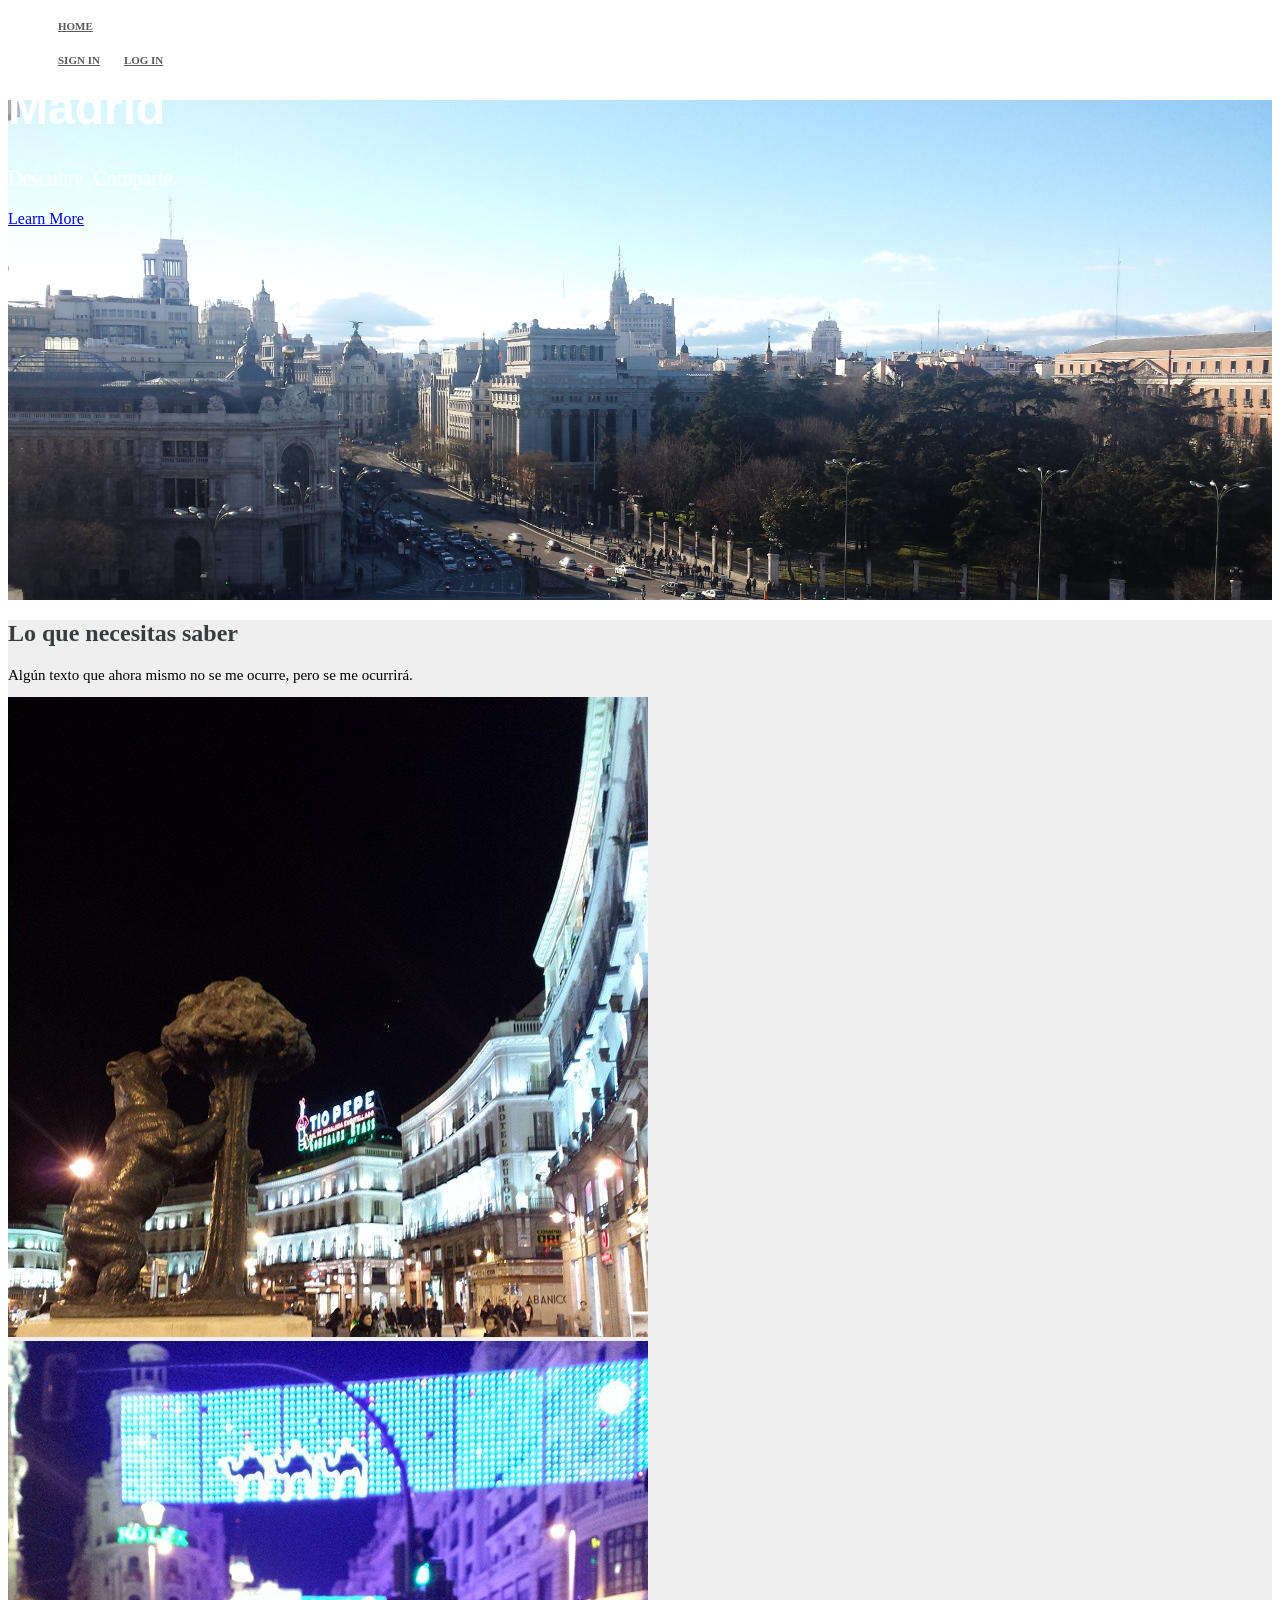
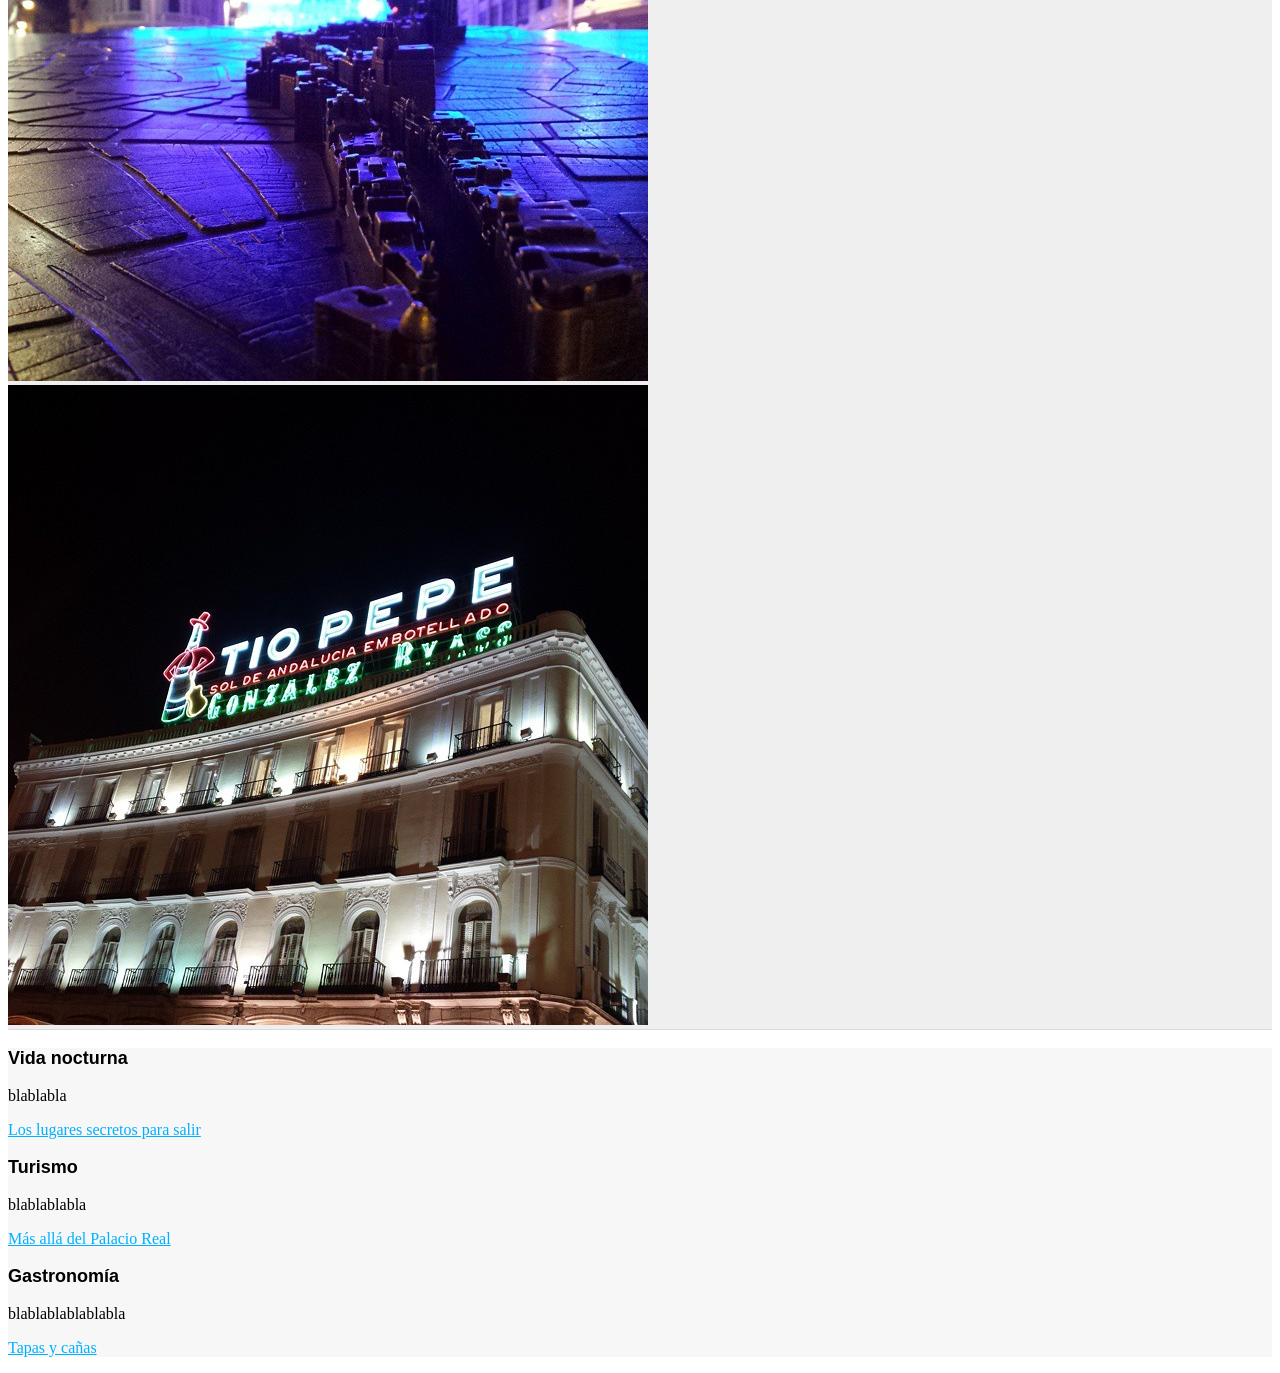
==== views/index.html @ 49b5de26 "Added server" ====
<!DOCTYPE html>
<html>

	<head>
		<link href="http://s3.amazonaws.com/codecademy-content/courses/ltp/css/shift.css" rel="stylesheet">
		<link rel="stylesheet" href="http://s3.amazonaws.com/codecademy-content/courses/ltp/css/bootstrap.css">
		<link rel="stylesheet" href="style.css">
		<meta charset="UTF-8">
	</head>

	<body>
		<div class="nav">
			<div class="container">
				<ul class="pull-left">
					<li><a href="#">HOME</a></li>
				</ul>
				<ul class="pull-right">
					<li><a href="#">Sign In</a></li>
					<li><a href="#">Log In</a></li>
				</ul>
			</div>
		</div>

		<div class="jumbotron">
			<div class="container">
				<h1>Madrid</h1>
				<p>Descubre. Comparte.</p>
				<a href="#">Learn More</a>
			</div>
		</div>

		<div class="neighborhood-guides">
			<div class="container">
				<h2>Lo que necesitas saber</h2>
				<p>Algún texto que ahora mismo no se me ocurre, pero se me ocurrirá.</p>
				<div class="row">
					<div class="col-md-4">
                    	<div class="thumbnail">
                        	<img src="./oso.jpg">
                    	</div>
                	</div>
                	<div class="col-md-4">
                    	<div class="thumbnail">
                        	<img src="./granvia.jpg">
                    	</div>
                	</div>
                	<div class="col-md-4">
                    	<div class="thumbnail">
                        	<img src="./tiopepe.jpg">
                    	</div>                    
                	</div>
            	</div>            
        	</div>
    	</div>

    	<div class="learn-more">
			<div class="container">
				<div class="row">
					<div class="col-md-4">
						<h3>Vida nocturna</h3>
						<p>blablabla</p>
						<p><a href="#">Los lugares secretos para salir</a></p>
					</div>
					<div class="col-md-4">
						<h3>Turismo</h3>
						<p>blablablabla</p>
						<p><a href="#">Más allá del Palacio Real</a></p>
					</div>
					<div class="col-md-4">
						<h3>Gastronomía</h3>
						<p>blablablablablabla</p>
						<p><a href="#">Tapas y cañas</a></p>
					</div>
				</div>
			</div>
		</div>
	</body>
</html>
---- views/style.css ----
.nav a {
  color: #5a5a5a;
  font-size: 11px;
  font-weight: bold;
  padding: 14px 10px;
  text-transform: uppercase;
}

.nav li {
  display: inline;
}

.jumbotron {
  background-image: url('./cibeles.jpg');
  height: 500px;
  background-repeat: no-repeat;
  background-size: cover;
}

.jumbotron .container {
  position: relative;
  top:-20px;
}

.jumbotron h1 {
  color: #fff;
  font-size: 48px;  
  font-family: 'Shift', sans-serif;
  font-weight: bold;
}

.jumbotron p {
  font-size: 20px;
  color: #fff;
}

.learn-more {
  background-color: #f7f7f7;
}

.learn-more h3 {
  font-family: 'Shift', sans-serif;
  font-size: 18px;
  font-weight: bold;
}

.learn-more a {
  color: #00b0ff;
}

.neighborhood-guides {
    background-color: #efefef;
    border-bottom: 1px solid #dbdbdb;
}

.neighborhood-guides h2 {
    color: #393c3d;
    font-size: 24px;
}

.neighborhood-guides p {
    font-size: 15px;
    margin-bottom: 13px;
}
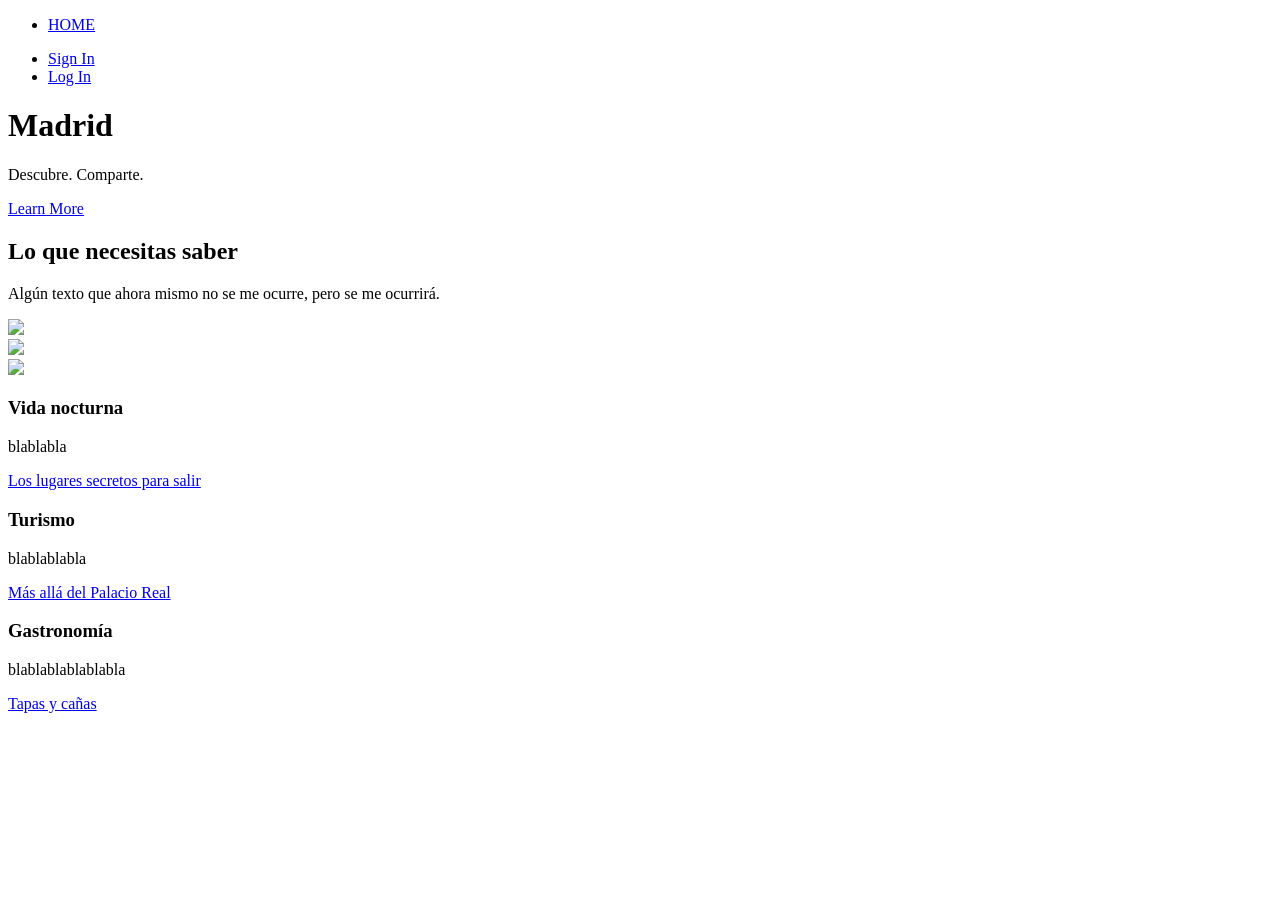
==== commit e8f46a59: "Path problem fixed" ====
--- a/views/index.html
+++ b/views/index.html
@@ -4,7 +4,7 @@
 	<head>
 		<link href="http://s3.amazonaws.com/codecademy-content/courses/ltp/css/shift.css" rel="stylesheet">
 		<link rel="stylesheet" href="http://s3.amazonaws.com/codecademy-content/courses/ltp/css/bootstrap.css">
-		<link rel="stylesheet" href="style.css">
+		<link rel="stylesheet" href="static/style.css">
 		<meta charset="UTF-8">
 	</head>
 
@@ -36,17 +36,17 @@
 				<div class="row">
 					<div class="col-md-4">
                     	<div class="thumbnail">
-                        	<img src="./oso.jpg">
+                        	<img src="static/oso.jpg">
                     	</div>
                 	</div>
                 	<div class="col-md-4">
                     	<div class="thumbnail">
-                        	<img src="./granvia.jpg">
+                        	<img src="static/granvia.jpg">
                     	</div>
                 	</div>
                 	<div class="col-md-4">
                     	<div class="thumbnail">
-                        	<img src="./tiopepe.jpg">
+                        	<img src="static/tiopepe.jpg">
                     	</div>                    
                 	</div>
             	</div>            
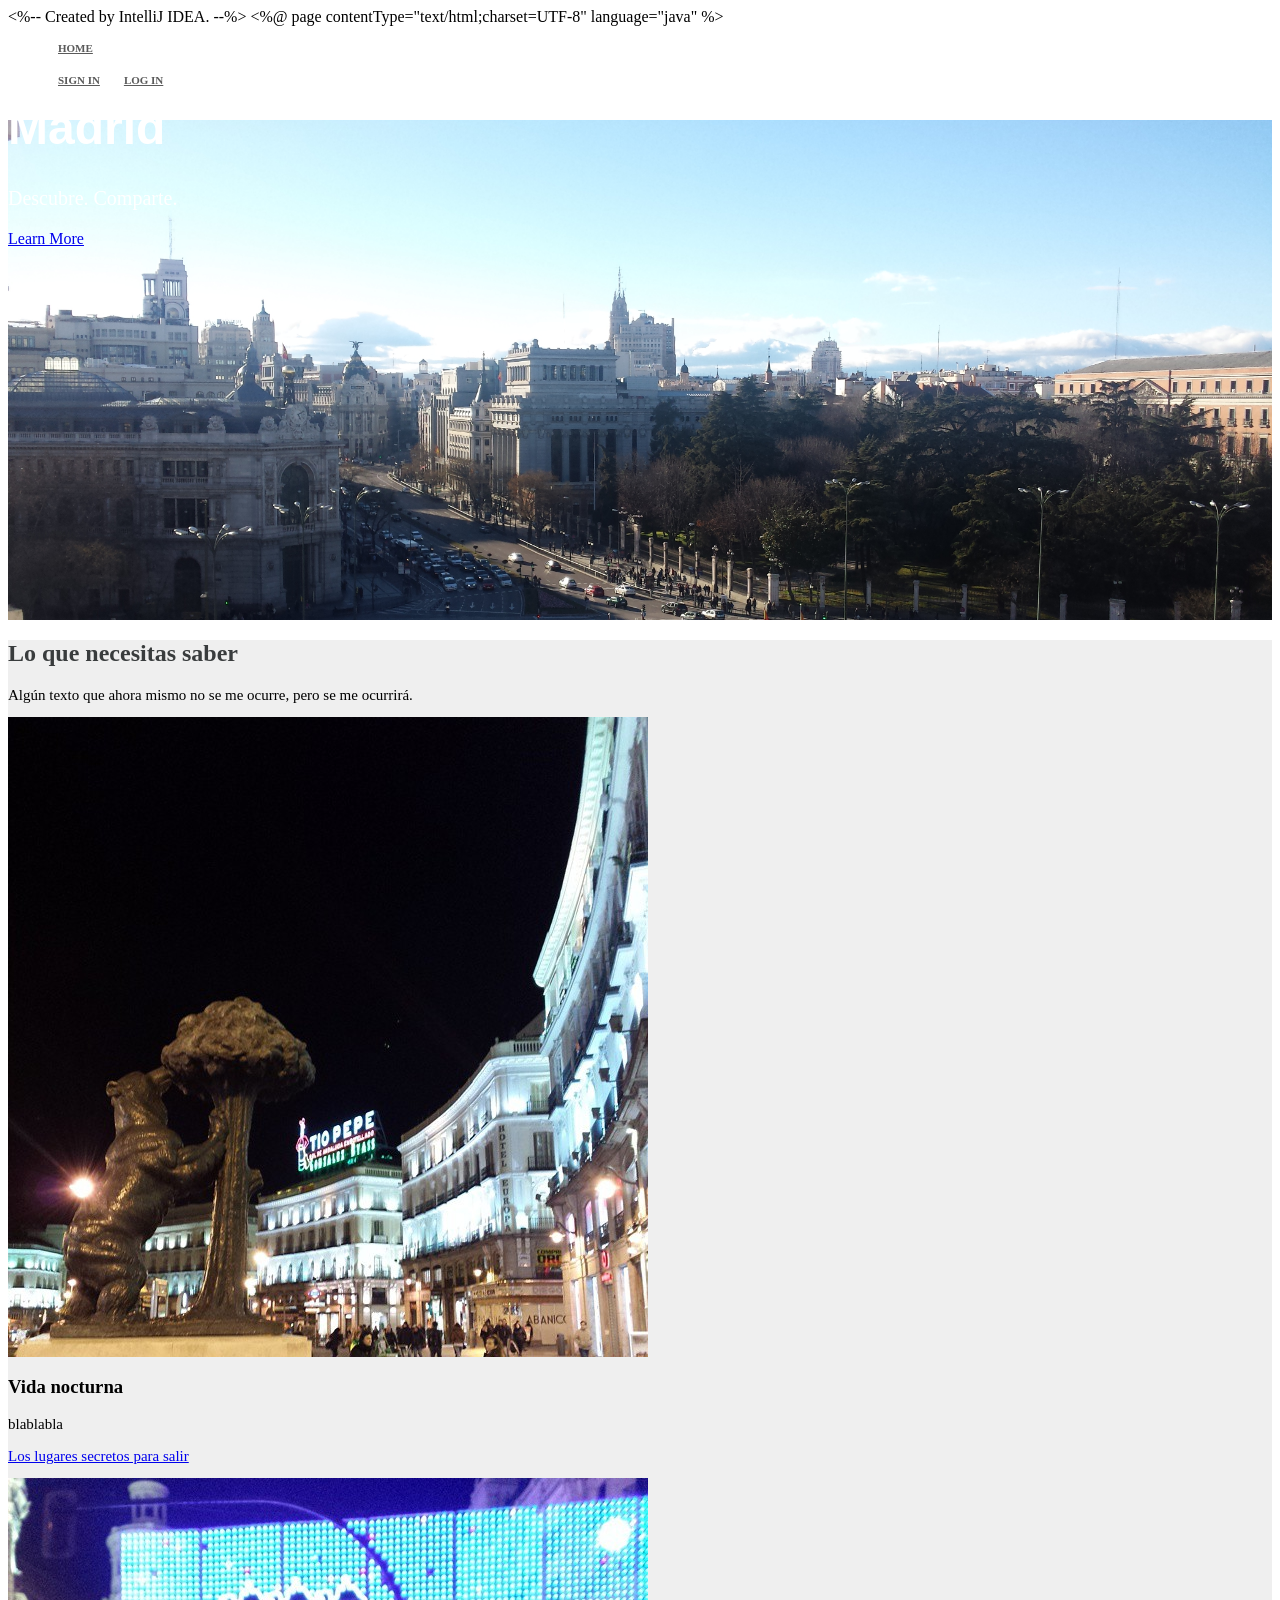
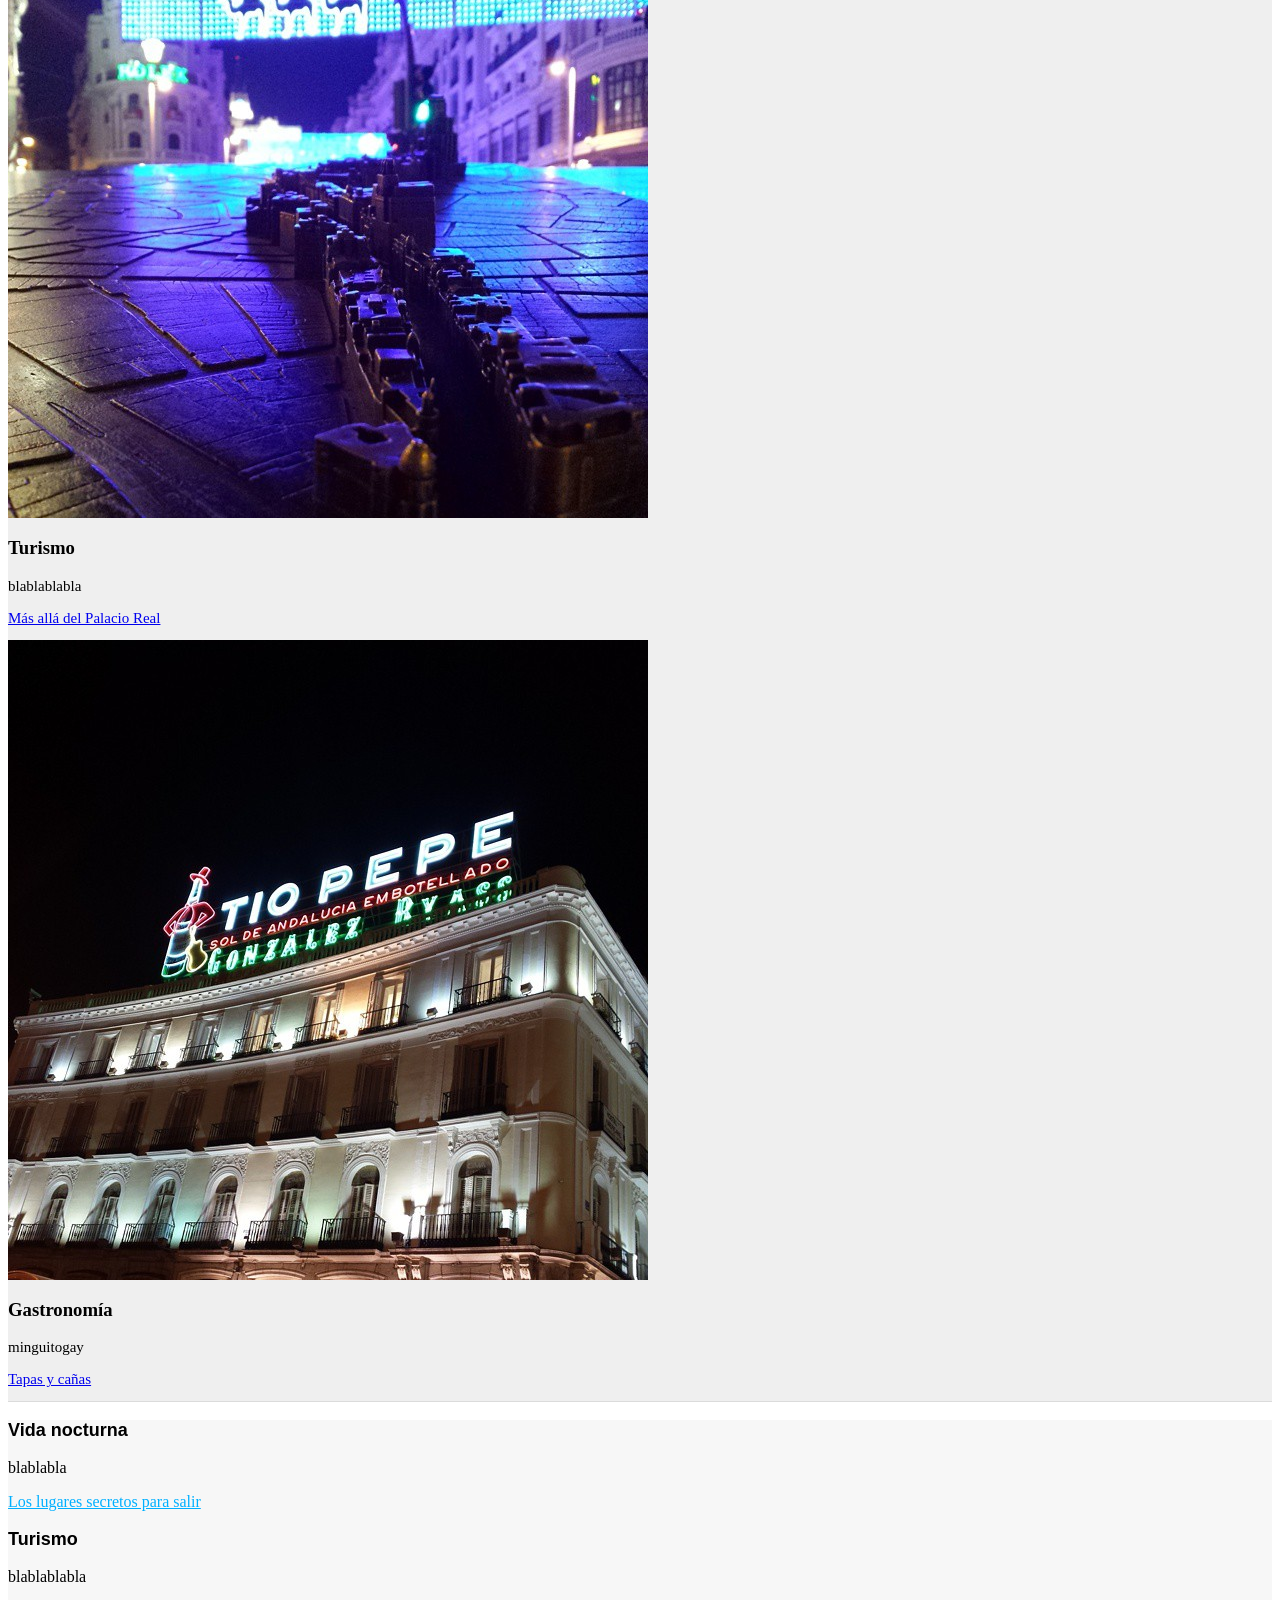
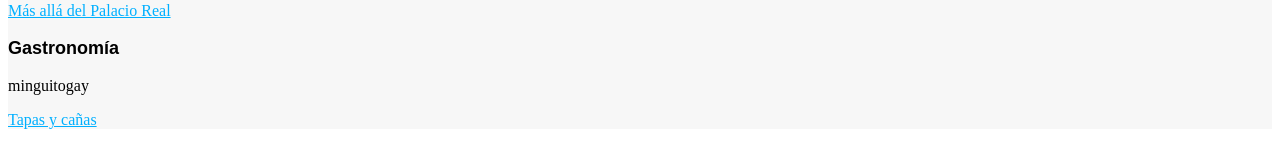
==== commit b8501fc0: "Lista de eventos añadida He puesto lo que ha mandado Edu, la parte de la lista de eventos" ====
--- a/views/index.html
+++ b/views/index.html
@@ -1,78 +1,97 @@
+<%-- Created by IntelliJ IDEA. --%>
+<%@ page contentType="text/html;charset=UTF-8" language="java" %>
 <!DOCTYPE html>
 <html>
 
-	<head>
-		<link href="http://s3.amazonaws.com/codecademy-content/courses/ltp/css/shift.css" rel="stylesheet">
-		<link rel="stylesheet" href="http://s3.amazonaws.com/codecademy-content/courses/ltp/css/bootstrap.css">
-		<link rel="stylesheet" href="static/style.css">
-		<meta charset="UTF-8">
-	</head>
+<head>
+    <link href="http://s3.amazonaws.com/codecademy-content/courses/ltp/css/shift.css" rel="stylesheet">
+    <link rel="stylesheet" href="http://s3.amazonaws.com/codecademy-content/courses/ltp/css/bootstrap.css">
+    <link rel="stylesheet" href="style.css">
+    <meta charset="UTF-8">
+</head>
 
-	<body>
-		<div class="nav">
-			<div class="container">
-				<ul class="pull-left">
-					<li><a href="#">HOME</a></li>
-				</ul>
-				<ul class="pull-right">
-					<li><a href="#">Sign In</a></li>
-					<li><a href="#">Log In</a></li>
-				</ul>
-			</div>
-		</div>
+<body>
+<div class="nav">
+    <div class="container">
+        <ul class="pull-left">
+            <li><a href="#">HOME</a></li>
+        </ul>
+        <ul class="pull-right">
+            <li><a href="#">Sign In</a></li>
+            <li><a href="#">Log In</a></li>
+        </ul>
+    </div>
+</div>
 
-		<div class="jumbotron">
-			<div class="container">
-				<h1>Madrid</h1>
-				<p>Descubre. Comparte.</p>
-				<a href="#">Learn More</a>
-			</div>
-		</div>
+<div class="jumbotron">
+    <div class="container">
+        <h1>Madrid</h1>
 
-		<div class="neighborhood-guides">
-			<div class="container">
-				<h2>Lo que necesitas saber</h2>
-				<p>Algún texto que ahora mismo no se me ocurre, pero se me ocurrirá.</p>
-				<div class="row">
-					<div class="col-md-4">
-                    	<div class="thumbnail">
-                        	<img src="static/oso.jpg">
-                    	</div>
-                	</div>
-                	<div class="col-md-4">
-                    	<div class="thumbnail">
-                        	<img src="static/granvia.jpg">
-                    	</div>
-                	</div>
-                	<div class="col-md-4">
-                    	<div class="thumbnail">
-                        	<img src="static/tiopepe.jpg">
-                    	</div>                    
-                	</div>
-            	</div>            
-        	</div>
-    	</div>
+        <p>Descubre. Comparte.</p>
+        <a href="#">Learn More</a>
+    </div>
+</div>
 
-    	<div class="learn-more">
-			<div class="container">
-				<div class="row">
-					<div class="col-md-4">
-						<h3>Vida nocturna</h3>
-						<p>blablabla</p>
-						<p><a href="#">Los lugares secretos para salir</a></p>
-					</div>
-					<div class="col-md-4">
-						<h3>Turismo</h3>
-						<p>blablablabla</p>
-						<p><a href="#">Más allá del Palacio Real</a></p>
-					</div>
-					<div class="col-md-4">
-						<h3>Gastronomía</h3>
-						<p>blablablablablabla</p>
-						<p><a href="#">Tapas y cañas</a></p>
-					</div>
-				</div>
-			</div>
-		</div>
-	</body>
+<div class="neighborhood-guides">
+    <div class="container">
+        <h2>Lo que necesitas saber</h2>
+
+        <p>Algún texto que ahora mismo no se me ocurre, pero se me ocurrirá.</p>
+
+        <div class="row">
+            <div class="col-md-4">
+                <div class="thumbnail">
+                    <img src="./oso.jpg">
+                    <h3>Vida nocturna</h3>
+                    <p>blablabla</p>
+                    <p><a href="#">Los lugares secretos para salir</a></p>
+                </div>
+            </div>
+            <div class="col-md-4">
+                <div class="thumbnail">
+                    <img src="./granvia.jpg">
+                     <h3>Turismo</h3>
+                    <p>blablablabla</p>
+                    <p><a href="#">Más allá del Palacio Real</a></p>
+                </div>
+            </div>
+            <div class="col-md-4">
+                <div class="thumbnail">
+                    <img src="./tiopepe.jpg">
+                    <h3>Gastronomía</h3>
+                    <p>minguitogay</p>
+                    <p><a href="#">Tapas y cañas</a></p>
+                </div>
+            </div>
+        </div>
+    </div>
+</div>
+<div class="learn-more">
+    <div class="container">
+        <div class="row">
+            <div class="col-md-4">
+                <h3>Vida nocturna</h3>
+
+                <p>blablabla</p>
+
+                <p><a href="#">Los lugares secretos para salir</a></p>
+            </div>
+            <div class="col-md-4">
+                <h3>Turismo</h3>
+
+                <p>blablablabla</p>
+
+                <p><a href="#">Más allá del Palacio Real</a></p>
+            </div>
+            <div class="col-md-4">
+                <h3>Gastronomía</h3>
+
+                <p>minguitogay</p>
+
+                <p><a href="#">Tapas y cañas</a></p>
+            </div>
+        </div>
+    </div>
+</div>
+</body>
 </html>
--- a/views/style.css
+++ b/views/style.css
@@ -0,0 +1,64 @@
+.nav a {
+  color: #5a5a5a;
+  font-size: 11px;
+  font-weight: bold;
+  padding: 14px 10px;
+  text-transform: uppercase;
+}
+
+.nav li {
+  display: inline;
+}
+
+.jumbotron {
+  background-image: url('./cibeles.jpg');
+  height: 500px;
+  background-repeat: no-repeat;
+  background-size: cover;
+}
+
+.jumbotron .container {
+  position: relative;
+  top:-20px;
+}
+
+.jumbotron h1 {
+  color: #fff;
+  font-size: 48px;  
+  font-family: 'Shift', sans-serif;
+  font-weight: bold;
+}
+
+.jumbotron p {
+  font-size: 20px;
+  color: #fff;
+}
+
+.learn-more {
+  background-color: #f7f7f7;
+}
+
+.learn-more h3 {
+  font-family: 'Shift', sans-serif;
+  font-size: 18px;
+  font-weight: bold;
+}
+
+.learn-more a {
+  color: #00b0ff;
+}
+
+.neighborhood-guides {
+    background-color: #efefef;
+    border-bottom: 1px solid #dbdbdb;
+}
+
+.neighborhood-guides h2 {
+    color: #393c3d;
+    font-size: 24px;
+}
+
+.neighborhood-guides p {
+    font-size: 15px;
+    margin-bottom: 13px;
+}
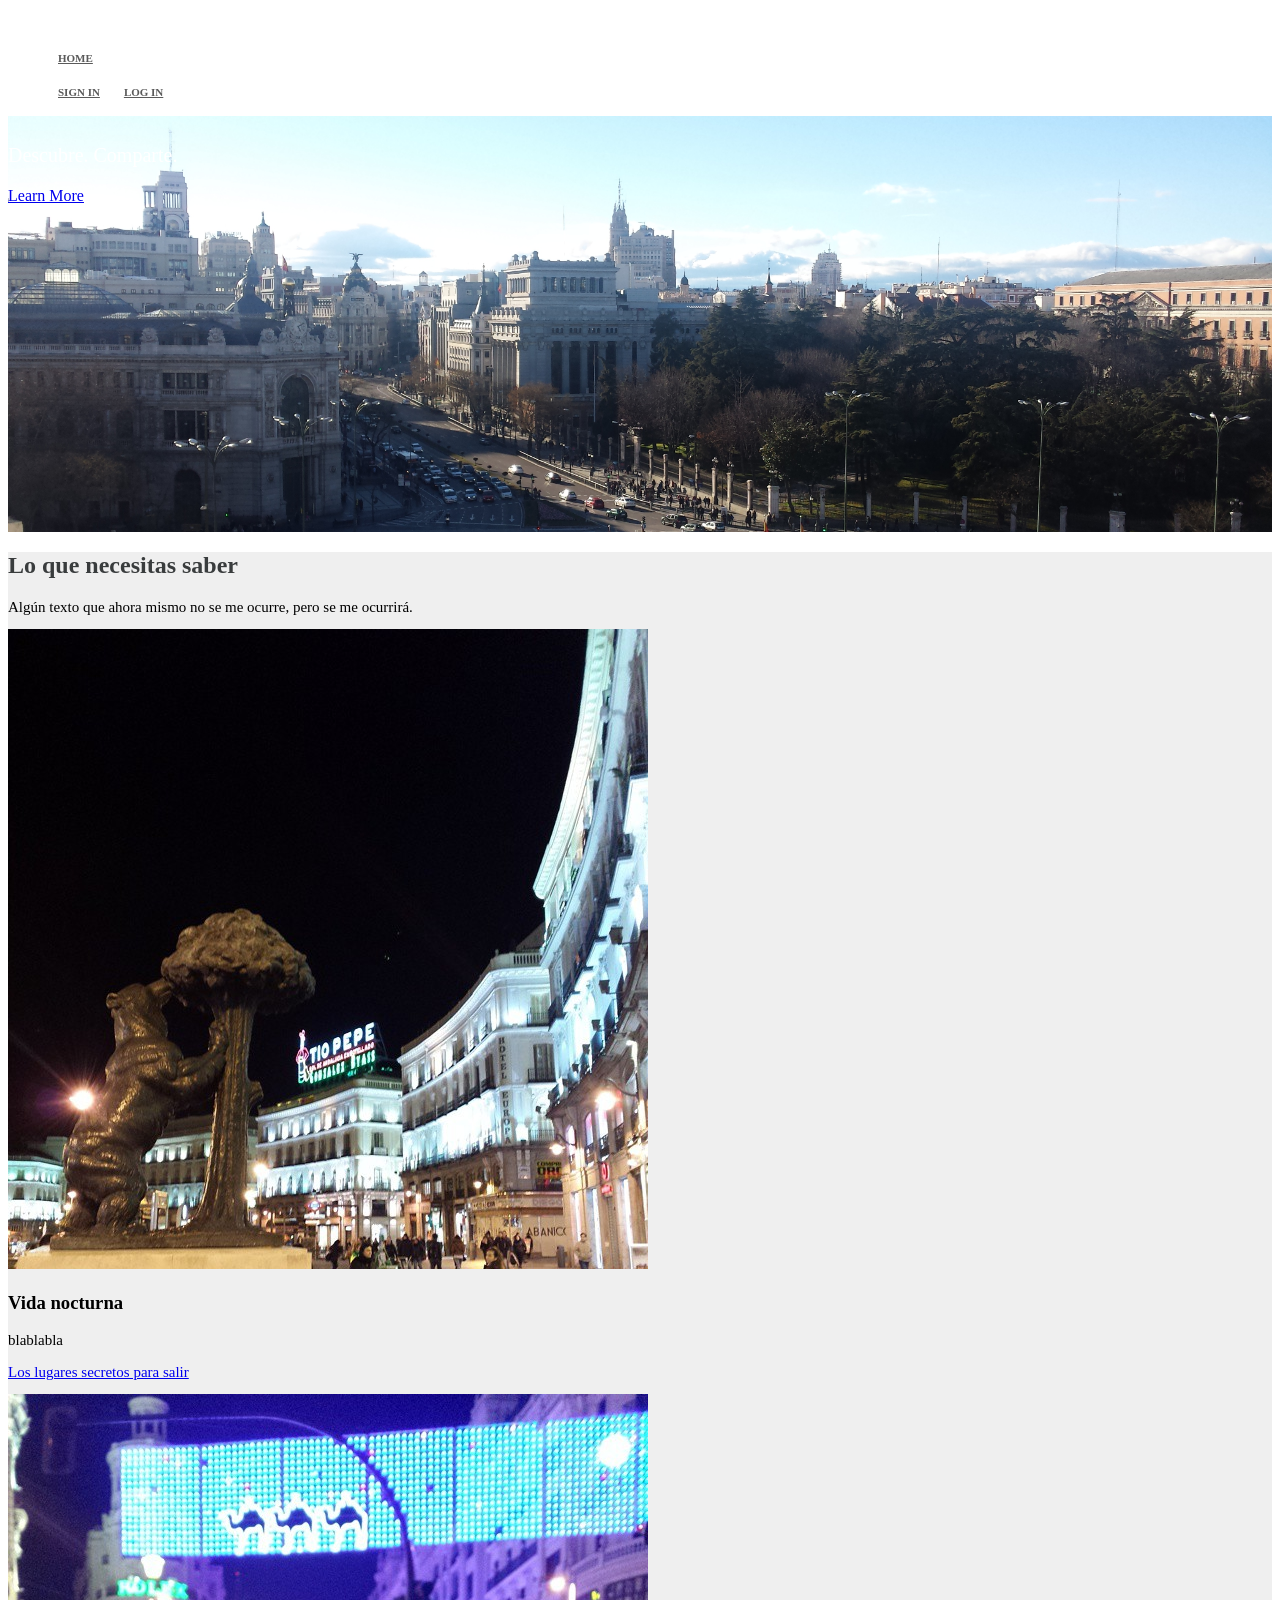
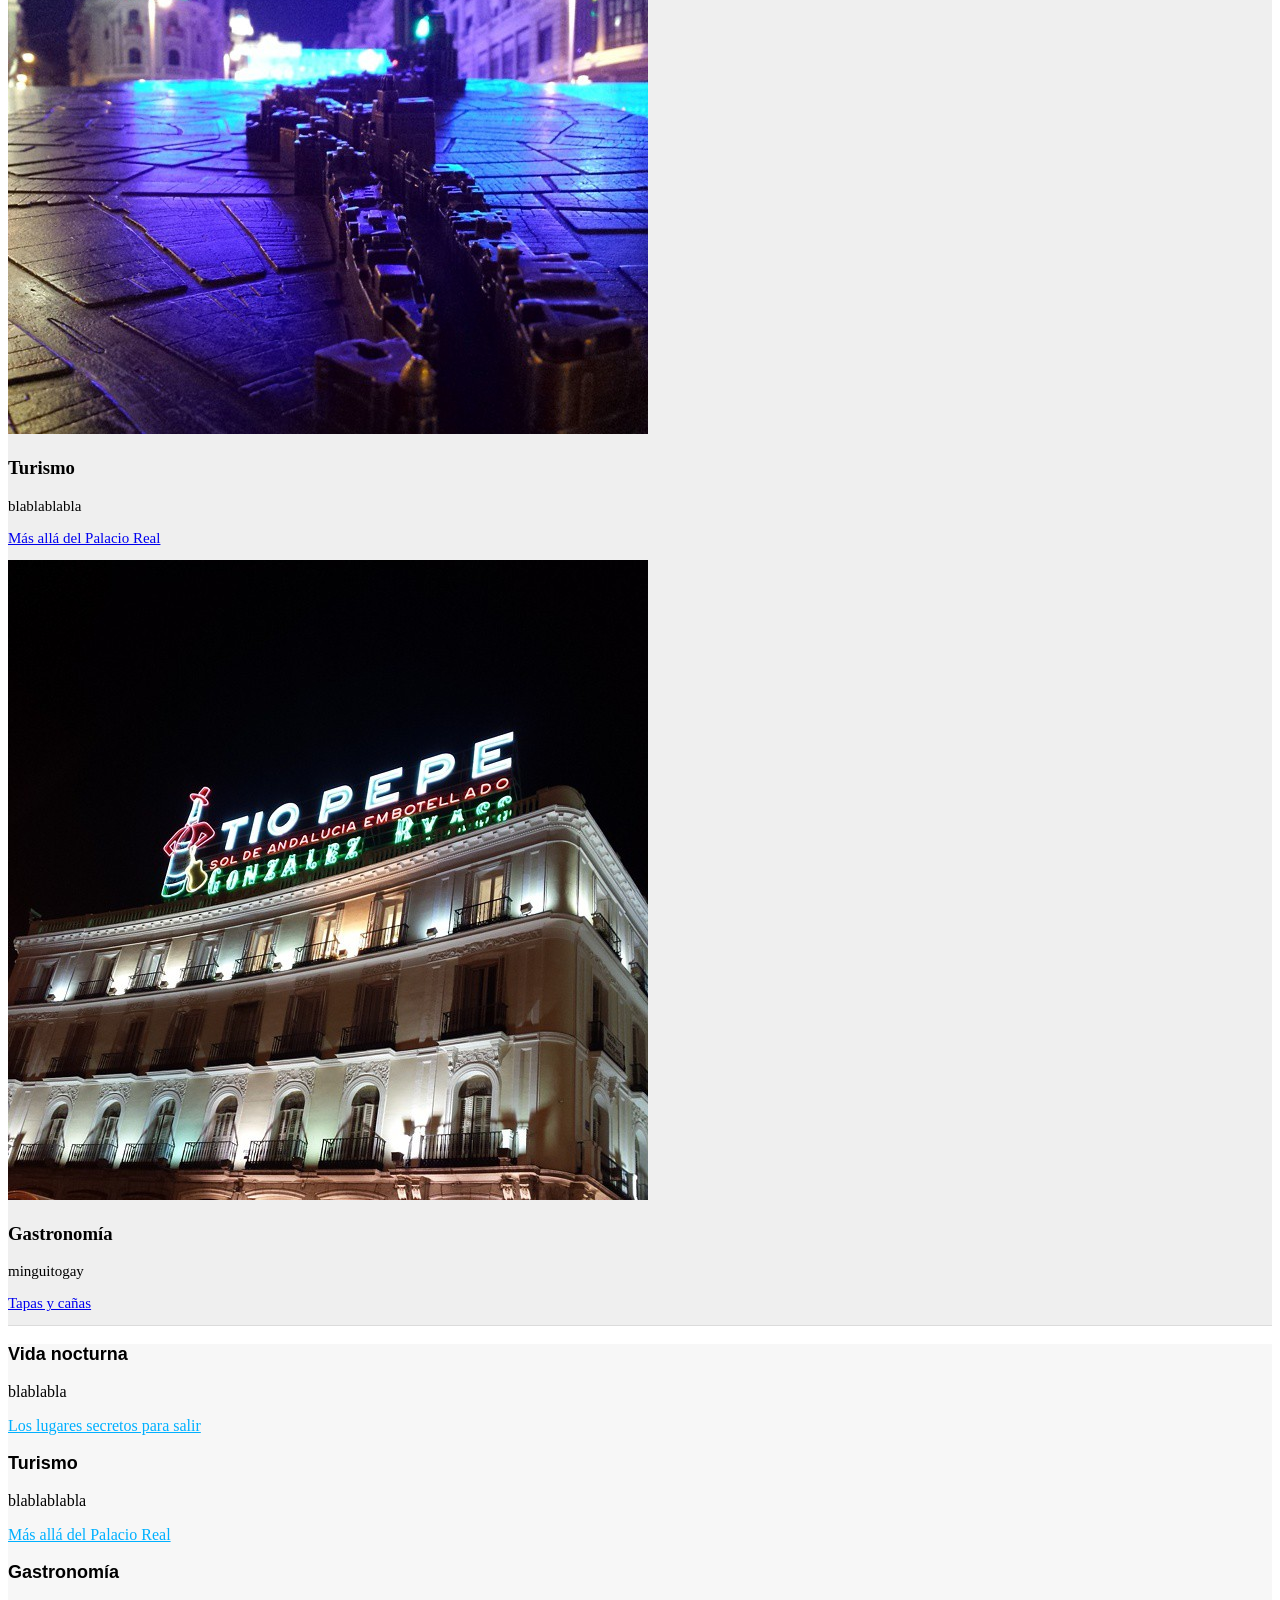
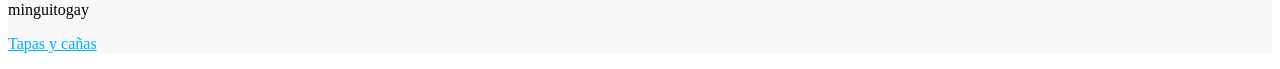
==== commit fde6bd82: "Header fijo En el index he quitado las lineas de codigo que ha metido el IntelliJ, y en el style he " ====
--- a/views/index.html
+++ b/views/index.html
@@ -1,12 +1,10 @@
-<%-- Created by IntelliJ IDEA. --%>
-<%@ page contentType="text/html;charset=UTF-8" language="java" %>
 <!DOCTYPE html>
 <html>
 
 <head>
     <link href="http://s3.amazonaws.com/codecademy-content/courses/ltp/css/shift.css" rel="stylesheet">
     <link rel="stylesheet" href="http://s3.amazonaws.com/codecademy-content/courses/ltp/css/bootstrap.css">
-    <link rel="stylesheet" href="style.css">
+    <link rel="stylesheet" href="../static/style.css">
     <meta charset="UTF-8">
 </head>
 
@@ -41,7 +39,7 @@
         <div class="row">
             <div class="col-md-4">
                 <div class="thumbnail">
-                    <img src="./oso.jpg">
+                    <img src="../static/oso.jpg">
                     <h3>Vida nocturna</h3>
                     <p>blablabla</p>
                     <p><a href="#">Los lugares secretos para salir</a></p>
@@ -49,7 +47,7 @@
             </div>
             <div class="col-md-4">
                 <div class="thumbnail">
-                    <img src="./granvia.jpg">
+                    <img src="../static/granvia.jpg">
                      <h3>Turismo</h3>
                     <p>blablablabla</p>
                     <p><a href="#">Más allá del Palacio Real</a></p>
@@ -57,7 +55,7 @@
             </div>
             <div class="col-md-4">
                 <div class="thumbnail">
-                    <img src="./tiopepe.jpg">
+                    <img src="../static/tiopepe.jpg">
                     <h3>Gastronomía</h3>
                     <p>minguitogay</p>
                     <p><a href="#">Tapas y cañas</a></p>
@@ -94,4 +92,4 @@
     </div>
 </div>
 </body>
-</html>+</html>
--- a/static/style.css
+++ b/static/style.css
@@ -0,0 +1,81 @@
+.nav {
+  position: fixed;
+  z-index: 2;
+  background-color: white;
+  width: 100%;
+}
+.nav a {
+  color: #5a5a5a;
+  font-size: 11px;
+  font-weight: bold;
+  padding: 14px 10px;
+  text-transform: uppercase;
+}
+
+.nav li {
+  display: inline;
+}
+
+.jumbotron {
+  background-image: url('./cibeles.jpg');
+  height: 500px;
+  background-repeat: no-repeat;
+  background-size: cover;
+}
+
+.jumbotron .container {
+  position: relative;
+  top: 25px;
+}
+
+.jumbotron h1 {
+  color: #fff;
+  font-size: 48px;  
+  font-family: 'Shift', sans-serif;
+  font-weight: bold;
+}
+
+.jumbotron p {
+  font-size: 20px;
+  color: #fff;
+}
+
+.learn-more {
+  background-color: #f7f7f7;
+}
+
+.learn-more h3 {
+  font-family: 'Shift', sans-serif;
+  font-size: 18px;
+  font-weight: bold;
+}
+
+.learn-more a {
+  color: #00b0ff;
+}
+
+.neighborhood-guides {
+    background-color: #efefef;
+    border-bottom: 1px solid #dbdbdb;
+}
+
+.neighborhood-guides h2 {
+    color: #393c3d;
+    font-size: 24px;
+}
+
+.neighborhood-guides p {
+    font-size: 15px;
+    margin-bottom: 13px;
+}
+
+.modal-title {
+  color: #FFFFFF;
+  font-size: 18px;
+}
+
+.modal-header {
+    background-color: #6BBE7A;
+    border-top-left-radius: 6px;
+    border-top-right-radius: 6px;
+}
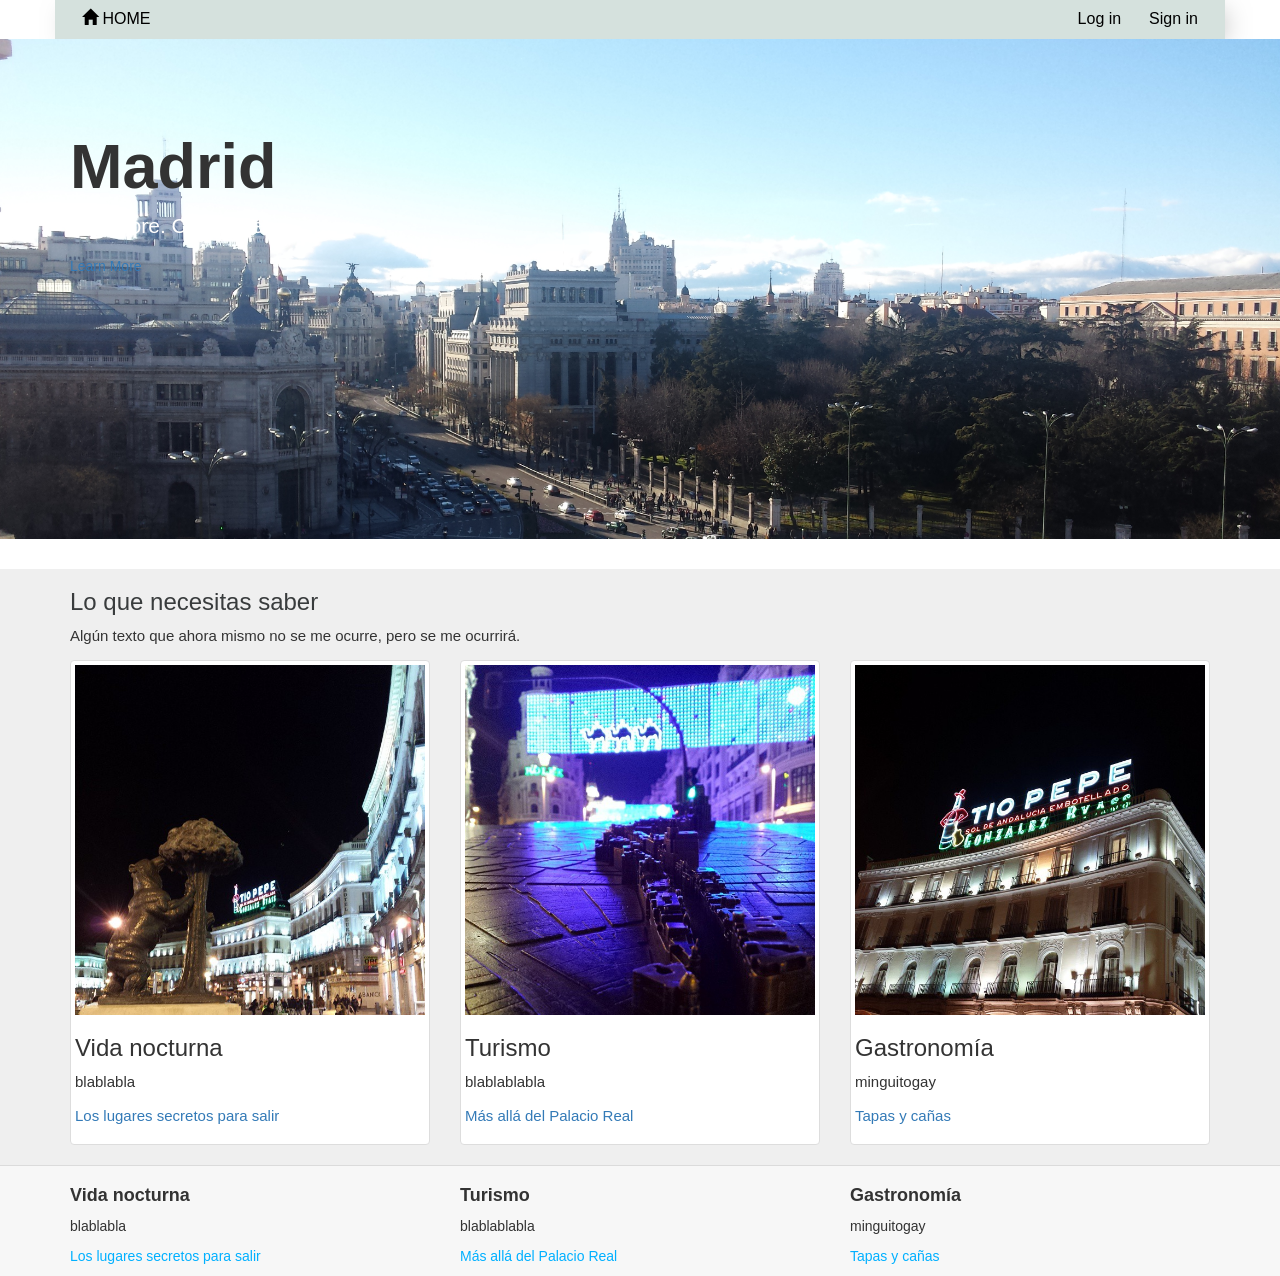
==== commit 5de02fba: "Front avance Incluida clase de barra de navegacion con forms y llamada desde index" ====
--- a/views/index.html
+++ b/views/index.html
@@ -5,10 +5,13 @@
     <link href="http://s3.amazonaws.com/codecademy-content/courses/ltp/css/shift.css" rel="stylesheet">
     <link rel="stylesheet" href="http://s3.amazonaws.com/codecademy-content/courses/ltp/css/bootstrap.css">
     <link rel="stylesheet" href="../static/style.css">
+    <link href="http://maxcdn.bootstrapcdn.com/bootstrap/3.3.4/css/bootstrap.min.css" rel="stylesheet">
+    <script src="https://ajax.googleapis.com/ajax/libs/jquery/1.11.1/jquery.min.js"></script>
+    <script src="http://maxcdn.bootstrapcdn.com/bootstrap/3.2.0/js/bootstrap.min.js"></script>
     <meta charset="UTF-8">
 </head>
 
-<body>
+<!--<body>
 <div class="nav">
     <div class="container">
         <ul class="pull-left">
@@ -19,7 +22,15 @@
             <li><a href="#">Log In</a></li>
         </ul>
     </div>
-</div>
+</div>-->
+
+<script>
+$(document).ready(function(){
+    $("#nav-header").load("navegador.html");
+});
+</script>
+
+<div id="nav-header"></div>
 
 <div class="jumbotron">
     <div class="container">
--- a/static/style.css
+++ b/static/style.css
@@ -75,7 +75,29 @@
 }
 
 .modal-header {
-    background-color: #6BBE7A;
+    background-color: #77BED2;
     border-top-left-radius: 6px;
     border-top-right-radius: 6px;
+}
+
+#header {
+  background-color: #D5E1DD;
+  box-shadow: 6px 6px 29px -10px rgba(0,0,0,0.51);
+}
+
+.button-nav {
+  font-family: sans-serif;
+  color: black;
+  font-size: 16px;
+  background: #D5E1DD;
+  padding: 6px 10px 6px 10px;
+  border: solid #D5E1DD 2px;
+  text-decoration: none;
+}
+
+.button-nav:hover{
+  background-color: #2B3E42;
+  border-color: #2B3E42;
+  color: white;
+  box-shadow: 6px 6px 29px -10px rgba(0,0,0,0.51);
 }
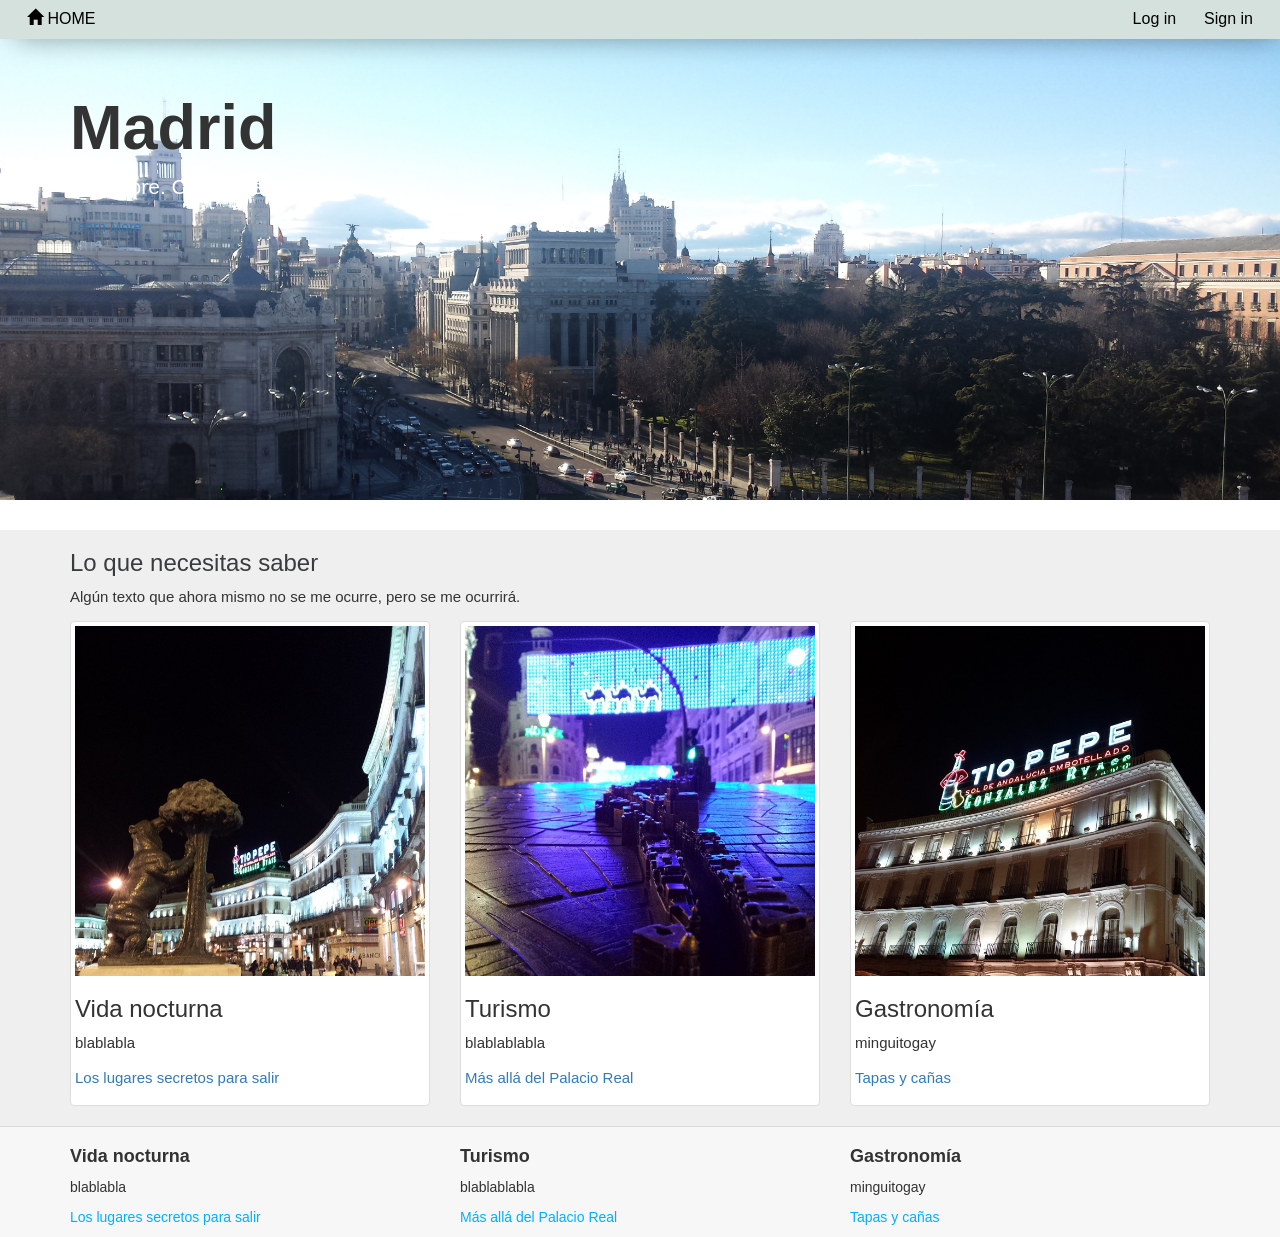
==== commit 3b5aa703: "corregido que la lista de eventos vacía ocupe poco index.html salen cambios porque lo he identado  e" ====
--- a/views/index.html
+++ b/views/index.html
@@ -9,7 +9,6 @@
     <script src="https://ajax.googleapis.com/ajax/libs/jquery/1.11.1/jquery.min.js"></script>
     <script src="http://maxcdn.bootstrapcdn.com/bootstrap/3.2.0/js/bootstrap.min.js"></script>
     <meta charset="UTF-8">
-</head>
 
 <!--<body>
 <div class="nav">
@@ -24,83 +23,85 @@
     </div>
 </div>-->
 
-<script>
-$(document).ready(function(){
-    $("#nav-header").load("navegador.html");
-});
-</script>
+	<script>
+	$(document).ready(function(){
+	    $("#nav-header").load("navegador.html");
+	});
+	</script>
+</head>
 
-<div id="nav-header"></div>
+<body>
+	<div id="nav-header"></div>
 
-<div class="jumbotron">
-    <div class="container">
-        <h1>Madrid</h1>
+	<div class="jumbotron">
+	    <div class="container">
+	        <h1>Madrid</h1>
 
-        <p>Descubre. Comparte.</p>
-        <a href="#">Learn More</a>
-    </div>
-</div>
+	        <p>Descubre. Comparte.</p>
+	        <a href="#">Learn More</a>
+	    </div>
+	</div>
 
-<div class="neighborhood-guides">
-    <div class="container">
-        <h2>Lo que necesitas saber</h2>
+	<div class="neighborhood-guides">
+	    <div class="container">
+	        <h2>Lo que necesitas saber</h2>
 
-        <p>Algún texto que ahora mismo no se me ocurre, pero se me ocurrirá.</p>
+	        <p>Algún texto que ahora mismo no se me ocurre, pero se me ocurrirá.</p>
 
-        <div class="row">
-            <div class="col-md-4">
-                <div class="thumbnail">
-                    <img src="../static/oso.jpg">
-                    <h3>Vida nocturna</h3>
-                    <p>blablabla</p>
-                    <p><a href="#">Los lugares secretos para salir</a></p>
-                </div>
-            </div>
-            <div class="col-md-4">
-                <div class="thumbnail">
-                    <img src="../static/granvia.jpg">
-                     <h3>Turismo</h3>
-                    <p>blablablabla</p>
-                    <p><a href="#">Más allá del Palacio Real</a></p>
-                </div>
-            </div>
-            <div class="col-md-4">
-                <div class="thumbnail">
-                    <img src="../static/tiopepe.jpg">
-                    <h3>Gastronomía</h3>
-                    <p>minguitogay</p>
-                    <p><a href="#">Tapas y cañas</a></p>
-                </div>
-            </div>
-        </div>
-    </div>
-</div>
-<div class="learn-more">
-    <div class="container">
-        <div class="row">
-            <div class="col-md-4">
-                <h3>Vida nocturna</h3>
+	        <div class="row">
+	            <div class="col-md-4">
+	                <div class="thumbnail">
+	                    <img src="../static/oso.jpg">
+	                    <h3>Vida nocturna</h3>
+	                    <p>blablabla</p>
+	                    <p><a href="#">Los lugares secretos para salir</a></p>
+	                </div>
+	            </div>
+	            <div class="col-md-4">
+	                <div class="thumbnail">
+	                    <img src="../static/granvia.jpg">
+	                     <h3>Turismo</h3>
+	                    <p>blablablabla</p>
+	                    <p><a href="#">Más allá del Palacio Real</a></p>
+	                </div>
+	            </div>
+	            <div class="col-md-4">
+	                <div class="thumbnail">
+	                    <img src="../static/tiopepe.jpg">
+	                    <h3>Gastronomía</h3>
+	                    <p>minguitogay</p>
+	                    <p><a href="#">Tapas y cañas</a></p>
+	                </div>
+	            </div>
+	        </div>
+	    </div>
+	</div>
+	<div class="learn-more">
+	    <div class="container">
+	        <div class="row">
+	            <div class="col-md-4">
+	                <h3>Vida nocturna</h3>
 
-                <p>blablabla</p>
+	                <p>blablabla</p>
 
-                <p><a href="#">Los lugares secretos para salir</a></p>
-            </div>
-            <div class="col-md-4">
-                <h3>Turismo</h3>
+	                <p><a href="#">Los lugares secretos para salir</a></p>
+	            </div>
+	            <div class="col-md-4">
+	                <h3>Turismo</h3>
 
-                <p>blablablabla</p>
+	                <p>blablablabla</p>
 
-                <p><a href="#">Más allá del Palacio Real</a></p>
-            </div>
-            <div class="col-md-4">
-                <h3>Gastronomía</h3>
+	                <p><a href="#">Más allá del Palacio Real</a></p>
+	            </div>
+	            <div class="col-md-4">
+	                <h3>Gastronomía</h3>
 
-                <p>minguitogay</p>
+	                <p>minguitogay</p>
 
-                <p><a href="#">Tapas y cañas</a></p>
-            </div>
-        </div>
-    </div>
-</div>
+	                <p><a href="#">Tapas y cañas</a></p>
+	            </div>
+	        </div>
+	    </div>
+	</div>
 </body>
 </html>
--- a/static/style.css
+++ b/static/style.css
@@ -1,20 +1,3 @@
-.nav {
-  position: fixed;
-  z-index: 2;
-  background-color: white;
-  width: 100%;
-}
-.nav a {
-  color: #5a5a5a;
-  font-size: 11px;
-  font-weight: bold;
-  padding: 14px 10px;
-  text-transform: uppercase;
-}
-
-.nav li {
-  display: inline;
-}
 
 .jumbotron {
   background-image: url('./cibeles.jpg');
@@ -83,6 +66,10 @@
 #header {
   background-color: #D5E1DD;
   box-shadow: 6px 6px 29px -10px rgba(0,0,0,0.51);
+  width: 100%;
+
+  position: fixed;
+  z-index: 2;
 }
 
 .button-nav {
@@ -100,4 +87,49 @@
   border-color: #2B3E42;
   color: white;
   box-shadow: 6px 6px 29px -10px rgba(0,0,0,0.51);
-}+}
+
+.footer {
+  background-color: #f7f7f7;
+}
+
+.footer li {
+  display: inline;
+  color: #5a5a5a;
+  font-size: 11px;
+  font-weight: bold;
+  padding: 14px 10px;
+  text-transform: uppercase;
+}
+
+/*style de events*/
+.list {
+  padding-top: 60px; /*lo pongo para que al salir un evento la parte de arriba no quede tapada por el header*/
+  background-color: #efefef;
+  border-bottom: 1px solid #dbdbdb;
+}
+
+.list h2 {
+  color: #393c3d;
+  font-size: 24px;
+}
+
+.list p {
+  font-size: 15px;
+  margin-bottom: 13px;
+}
+
+.wE {
+  padding-top: 18px;
+}
+
+.prototype {
+  display: none;
+}
+
+#imgEvents {
+  padding: 15px;
+  height: 271px;
+  width: 242px;
+}
+/*FIN style de events*/
